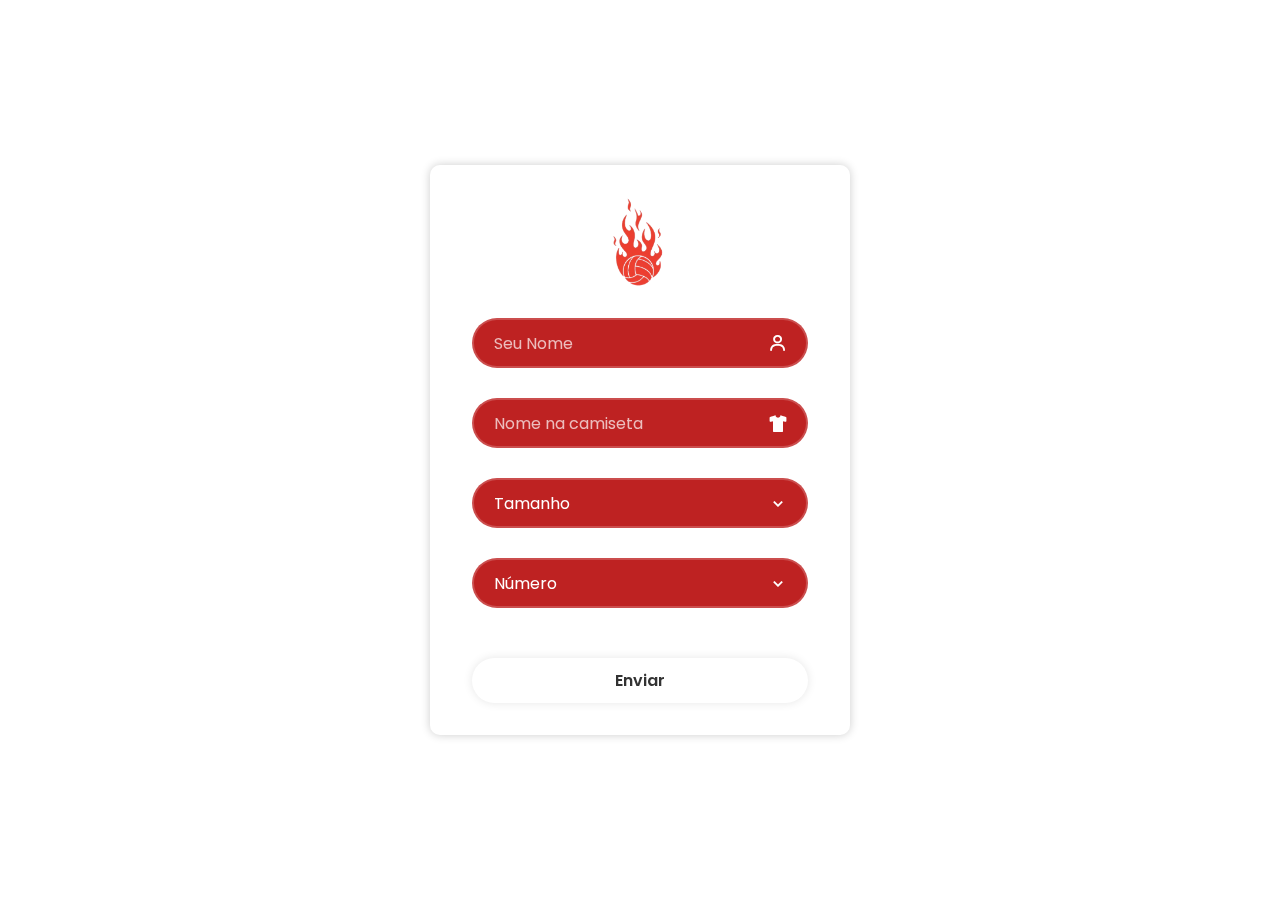
==== index.html @ 9e43a4d0 "adjust front files" ====
<!DOCTYPE html>
<html lang="pt-BR">
<head>
    <meta charset="UTF-8">
    <meta name="viewport" content="width=device-width, initial-scale=1.0">
    <title>CAMISETAS</title>
    <link rel="stylesheet" href="style.css">
    <link href='https://unpkg.com/boxicons@2.1.4/css/boxicons.min.css' rel='stylesheet'>
</head>

<body>

    <div class="wrapper">
        <form action="">
            <img src="../static/incendiarioslogoi.png" alt="Logo" class="logo">
            
            <div class="input-box">
                <input type="text" id="nome" placeholder="Seu Nome" required>
                <i class='bx bx-user'></i>
            </div>
            <div class="input-box">
                <input type="text" id="nome-camiseta" placeholder="Nome na camiseta" required>
                <i class='bx bxs-t-shirt'></i>
            </div>
            <div class="input-box">
                <select name="Tamanho Camiseta" id="opcoes" class="custom-select" required>
                    <option value="" disabled selected>Tamanho</option>
                    <option value="P">P</option>
                    <option value="M">M</option>
                    <option value="G">G</option>
                    <option value="GG">GG</option>
                </select>
                <i class='bx bx-chevron-down'></i>
            </div>

            <div class="input-box">
                <select name="Número desejado na camiseta" id="numero" class="custom-select" required>
                    <option value="" disabled selected>Número</option>
                    <script>
                        for (let num = 1; num <= 99; num++) {
                            document.write(`<option value="${num}">${num}</option>`);
                        }
                    </script>
                </select>
                <i class='bx bx-chevron-down'></i>
            </div>

            <button type="submit" class="btn">Enviar</button>
        </form>
    </div>

    <script>
        document.addEventListener('DOMContentLoaded', function () {
            const selectElement = document.getElementById('numero');

            selectElement.addEventListener('change', function () {
                console.log('Opção selecionada:', this.value); // Verifique no console do navegador
            });
        });
    </script>

</body>
</html>
---- style.css ----
@import url("https://fonts.googleapis.com/css2?family=Poppins:wght@300;400;500;600;700;800;900&display=swap");

* {
    margin: 0;
    padding: 0;
    box-sizing: border-box;
    font-family: "Poppins", sans-serif;
}

body {
    display: flex;
    justify-content: center;
    align-items: center;
    min-height: 100vh;
    background: url('quadra.jpg') no-repeat;
    background-size: cover;
    background-position: center;
}

.logo {
    display: block; /* Faz a logo ocupar a largura total */
    margin: 0 auto 20px; /* Centraliza a logo e adiciona margem abaixo */
    max-width: 60px; /* Define um tamanho máximo para a logo */
    height: auto; /* Mantém a proporção da imagem */
    filter: drop-shadow(0 0 10px rgba(255, 255, 255, 0.8)); /* Sombra branca */
}

.wrapper {
    width: 420px;
    background: transparent;
    border: 2px solid rgba(255, 255, 255, .2);
    backdrop-filter: blur(20px);
    box-shadow: 0 0 10px rgba(0, 0, 0, .2);
    color: #fff;
    padding: 30px 40px;
    border-radius: 10px;
    box-shadow: 0 0 10px rgba(0, 0, 0, 0.2);
}

/* .wrapper h1 {
    font-size: 36px;
    text-align: center;
    margin-bottom: 20px;
} */

.wrapper .input-box {
    position: relative;
    width: 100%;
    margin: 30px 0;
}

.input-box input {
    width: 100%;
    height: 50px;
    background: rgb(190, 34, 34);
    border: 2px solid rgba(255, 255, 255, 0.2);
    border-radius: 40px;
    font-size: 16px;
    color: #fff;
    padding: 10px 45px 10px 20px;
    appearance: none;
}

.input-box select {
    width: 100%;
    height: 50px;
    background: rgb(190, 34, 34);
    border: 2px solid rgba(255, 255, 255, 0.2);
    border-radius: 40px;
    font-size: 16px;
    color: #fff;
    padding: 10px 45px 10px 20px;
    appearance: none;
}

.input-box input::placeholder {
    color: rgba(255, 255, 255, 0.7);
}

.input-box i {
    position: absolute;
    right: 20px;
    top: 50%;
    transform: translateY(-50%);
    font-size: 20px;
    pointer-events: none;
}

.input-box select option {
    background-color: #333;
    color: #fff;
}

.wrapper .btn {
    width: 100%;
    height: 45px;
    background: #fff;
    border: none;
    outline: none;
    border-radius: 40px;
    box-shadow: 0 0 10px rgba(0, 0, 0, 0.1);
    cursor: pointer;
    font-size: 16px;
    color: #333;
    font-weight: 600;
    margin-top: 20px;
}
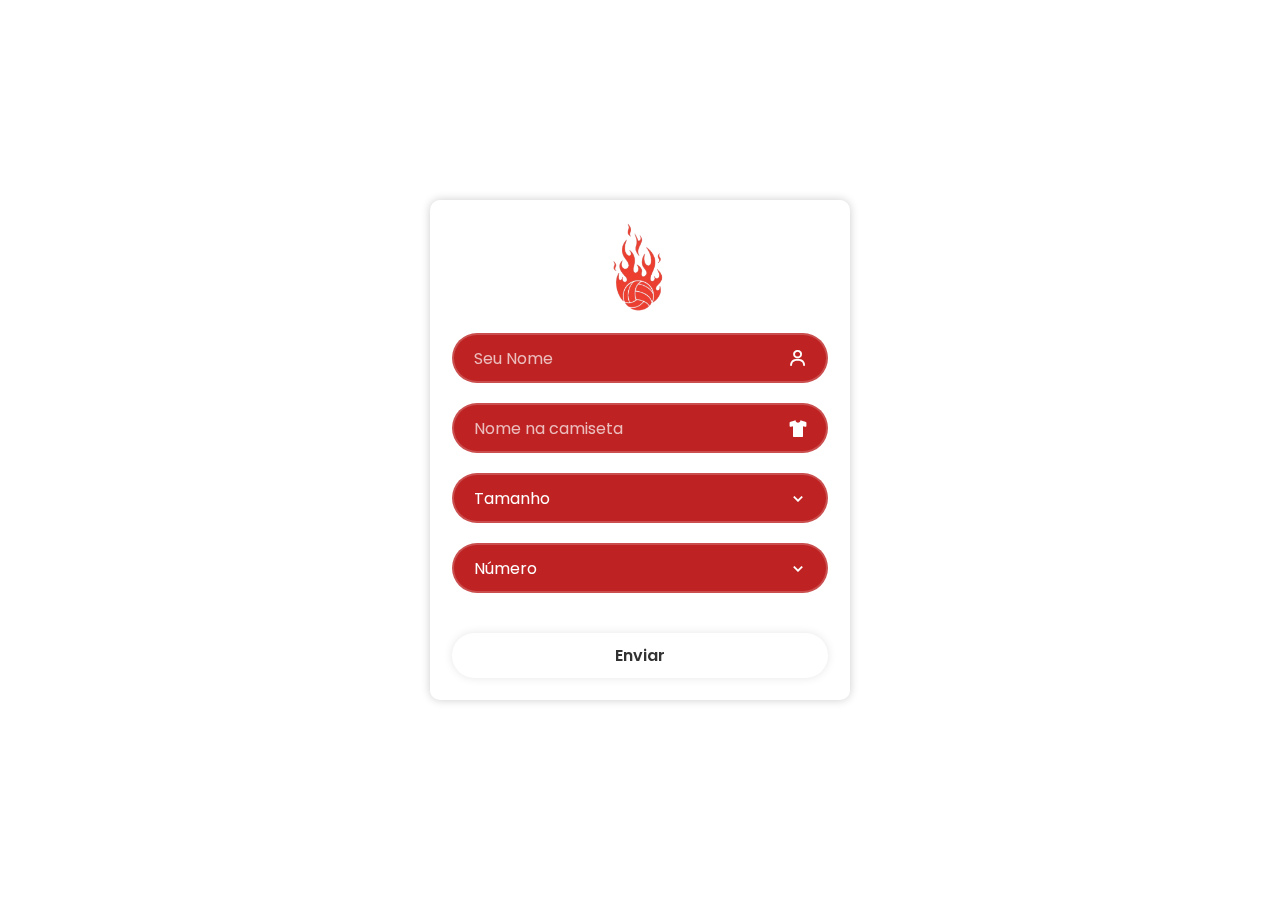
==== commit ab8f412a: "adjust front files" ====
--- a/index.html
+++ b/index.html
@@ -9,9 +9,8 @@
 </head>
 
 <body>
-
     <div class="wrapper">
-        <form action="">
+        <form id="formularioInscricao">
             <img src="../static/incendiarioslogoi.png" alt="Logo" class="logo">
             
             <div class="input-box">
@@ -23,7 +22,7 @@
                 <i class='bx bxs-t-shirt'></i>
             </div>
             <div class="input-box">
-                <select name="Tamanho Camiseta" id="opcoes" class="custom-select" required>
+                <select id="tamanho" class="custom-select" required>
                     <option value="" disabled selected>Tamanho</option>
                     <option value="P">P</option>
                     <option value="M">M</option>
@@ -32,9 +31,8 @@
                 </select>
                 <i class='bx bx-chevron-down'></i>
             </div>
-
             <div class="input-box">
-                <select name="Número desejado na camiseta" id="numero" class="custom-select" required>
+                <select id="numero" class="custom-select" required>
                     <option value="" disabled selected>Número</option>
                     <script>
                         for (let num = 1; num <= 99; num++) {
@@ -49,15 +47,71 @@
         </form>
     </div>
 
+    <!-- Modal para exibir mensagens -->
+    <div id="modal" class="modal">
+        <div class="modal-content">
+            <span id="close-modal" class="close">&times;</span>
+            <p id="modal-message"></p>
+        </div>
+    </div>
+
     <script>
         document.addEventListener('DOMContentLoaded', function () {
-            const selectElement = document.getElementById('numero');
+            const modal = document.getElementById('modal');
+            const modalMessage = document.getElementById('modal-message');
+            const closeModal = document.getElementById('close-modal');
 
-            selectElement.addEventListener('change', function () {
-                console.log('Opção selecionada:', this.value); // Verifique no console do navegador
+            // Função para exibir o modal com uma mensagem
+            function showModal(message) {
+                modalMessage.innerText = message;
+                modal.style.display = 'block';
+            }
+
+            // Fechar o modal ao clicar no "X"
+            closeModal.addEventListener('click', function () {
+                modal.style.display = 'none';
+            });
+
+            // Fechar o modal ao clicar fora dele
+            window.addEventListener('click', function (event) {
+                if (event.target === modal) {
+                    modal.style.display = 'none';
+                }
+            });
+
+            // Envio do formulário
+            document.getElementById('formularioInscricao').addEventListener('submit', async (event) => {
+                event.preventDefault();  // Impede o envio padrão do formulário
+
+                const formData = {
+                    nome: document.getElementById('nome').value,
+                    nome_camiseta: document.getElementById('nome-camiseta').value,
+                    numero: parseInt(document.getElementById('numero').value),
+                    tamanho: document.getElementById('tamanho').value,
+                };
+
+                try {
+                    const response = await fetch('http://52.67.162.176:5000/', {
+                        method: 'POST',
+                        headers: {
+                            'Content-Type': 'application/json',
+                        },
+                        body: JSON.stringify(formData),
+                    });
+
+                    if (response.ok) {
+                        showModal('Inscrição realizada com sucesso!');
+                        document.getElementById('formularioInscricao').reset();  // Limpa o formulário
+                    } else {
+                        const erro = await response.json();
+                        showModal(`Erro: ${erro.message || 'Erro desconhecido'}`);
+                    }
+                } catch (erro) {
+                    showModal('Erro ao enviar inscrição. Tente novamente.');
+                    console.error('Erro:', erro);
+                }
             });
         });
     </script>
-
 </body>
 </html>--- a/style.css
+++ b/style.css
@@ -15,52 +15,36 @@
     background: url('quadra.jpg') no-repeat;
     background-size: cover;
     background-position: center;
+    padding: 20px; /* Adiciona padding para telas menores */
 }
 
 .logo {
-    display: block; /* Faz a logo ocupar a largura total */
-    margin: 0 auto 20px; /* Centraliza a logo e adiciona margem abaixo */
-    max-width: 60px; /* Define um tamanho máximo para a logo */
-    height: auto; /* Mantém a proporção da imagem */
-    filter: drop-shadow(0 0 10px rgba(255, 255, 255, 0.8)); /* Sombra branca */
+    display: block;
+    margin: 0 auto 20px;
+    max-width: 60px;
+    height: auto;
+    filter: drop-shadow(0 0 10px rgba(255, 255, 255, 0.8));
 }
 
 .wrapper {
-    width: 420px;
+    width: 90%; /* Ajusta a largura para telas menores */
+    max-width: 420px; /* Limita a largura máxima */
     background: transparent;
     border: 2px solid rgba(255, 255, 255, .2);
     backdrop-filter: blur(20px);
     box-shadow: 0 0 10px rgba(0, 0, 0, .2);
     color: #fff;
-    padding: 30px 40px;
+    padding: 20px; /* Reduz o padding para telas menores */
     border-radius: 10px;
-    box-shadow: 0 0 10px rgba(0, 0, 0, 0.2);
 }
-
-/* .wrapper h1 {
-    font-size: 36px;
-    text-align: center;
-    margin-bottom: 20px;
-} */
 
 .wrapper .input-box {
     position: relative;
     width: 100%;
-    margin: 30px 0;
+    margin: 20px 0; /* Reduz a margem para telas menores */
 }
 
-.input-box input {
-    width: 100%;
-    height: 50px;
-    background: rgb(190, 34, 34);
-    border: 2px solid rgba(255, 255, 255, 0.2);
-    border-radius: 40px;
-    font-size: 16px;
-    color: #fff;
-    padding: 10px 45px 10px 20px;
-    appearance: none;
-}
-
+.input-box input,
 .input-box select {
     width: 100%;
     height: 50px;
@@ -104,4 +88,97 @@
     color: #333;
     font-weight: 600;
     margin-top: 20px;
+}
+
+/* Estilo do modal */
+.modal {
+    display: none;
+    position: fixed;
+    z-index: 1000;
+    left: 0;
+    top: 0;
+    width: 100%;
+    height: 100%;
+    overflow: auto;
+    background-color: rgba(0, 0, 0, 0.5);
+}
+
+.modal-content {
+    background: rgba(255, 255, 255, 0.9);
+    margin: 15% auto;
+    padding: 20px;
+    border: 2px solid rgba(255, 255, 255, 0.2);
+    border-radius: 10px;
+    width: 90%;
+    max-width: 400px;
+    text-align: center;
+    backdrop-filter: blur(10px);
+    box-shadow: 0 0 20px rgba(0, 0, 0, 0.3);
+    color: #333;
+    position: relative;
+}
+
+.modal-content p {
+    font-size: 18px;
+    margin: 20px 0;
+}
+
+.close {
+    color: #fff;
+    background-color: rgba(190, 34, 34, 0.8);
+    border-radius: 50%;
+    width: 30px;
+    height: 30px;
+    display: flex;
+    align-items: center;
+    justify-content: center;
+    font-size: 20px;
+    line-height: 30px;
+    position: absolute;
+    top: -15px;
+    right: -15px;
+    box-shadow: 0 0 10px rgba(0, 0, 0, 0.2);
+    cursor: pointer;
+}
+
+.close:hover {
+    background-color: rgba(190, 34, 34, 1);
+    color: #fff;
+}
+
+/* Media Queries para Responsividade */
+@media (max-width: 768px) {
+    .wrapper {
+        padding: 15px; /* Reduz o padding para telas menores */
+    }
+
+    .input-box input,
+    .input-box select {
+        font-size: 14px; /* Reduz o tamanho da fonte */
+    }
+
+    .modal-content {
+        margin: 20% auto; /* Ajusta a margem do modal */
+    }
+}
+
+@media (max-width: 480px) {
+    .wrapper {
+        width: 100%; /* Ocupa toda a largura em telas muito pequenas */
+        padding: 10px;
+    }
+
+    .input-box input,
+    .input-box select {
+        height: 45px; /* Reduz a altura dos inputs */
+        font-size: 12px;
+    }
+
+    .btn {
+        font-size: 14px; /* Reduz o tamanho da fonte do botão */
+    }
+
+    .modal-content {
+        width: 95%; /* Aumenta a largura do modal em telas pequenas */
+    }
 }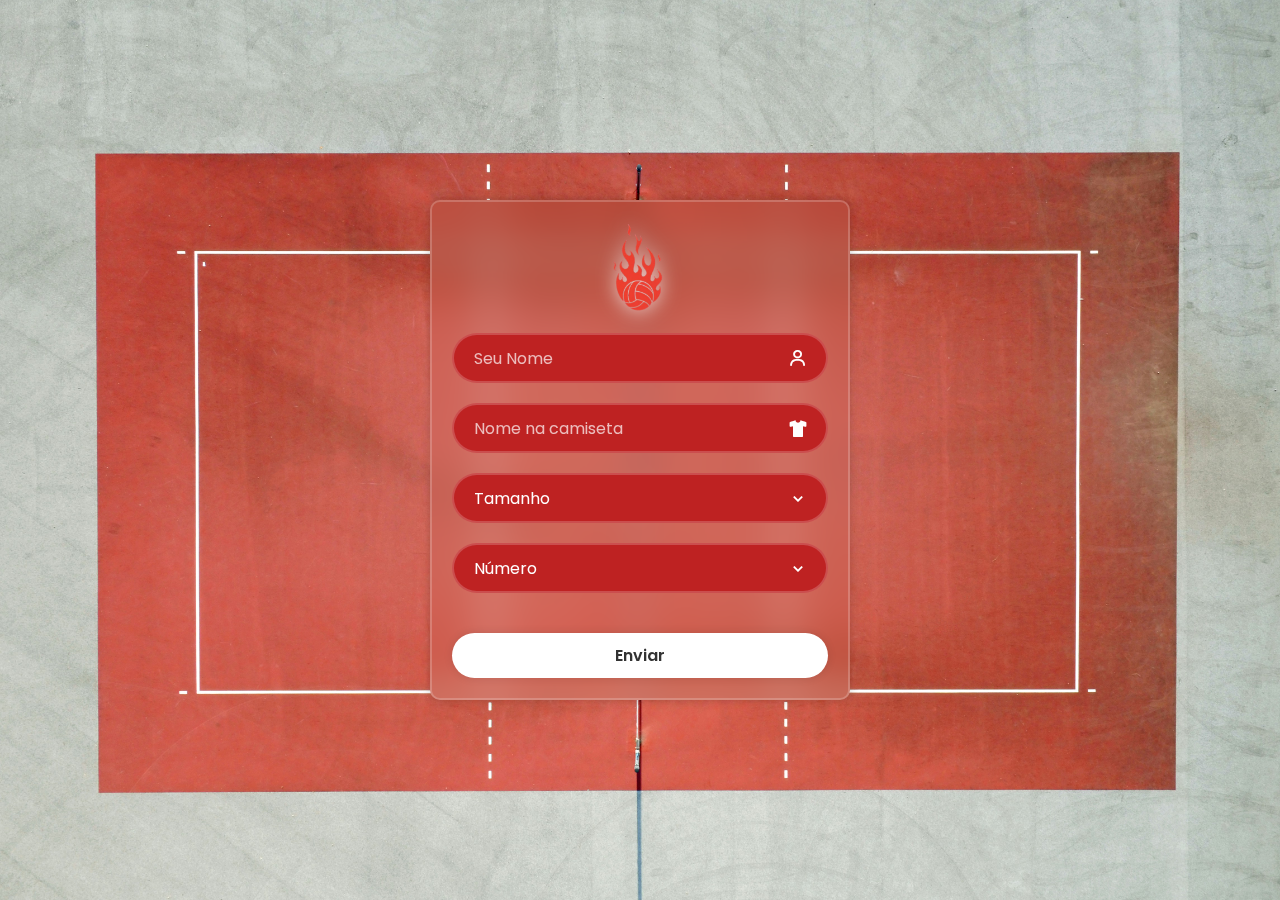
==== commit 797bf13a: "adjust fetch" ====
--- a/index.html
+++ b/index.html
@@ -91,7 +91,7 @@
                 };
 
                 try {
-                    const response = await fetch('http://52.67.162.176:5000/', {
+                    const response = await fetch('https://kv6unhx384.execute-api.us-east-1.amazonaws.com/prd/jogadores', {
                         method: 'POST',
                         headers: {
                             'Content-Type': 'application/json',
--- a/style.css
+++ b/style.css
@@ -12,7 +12,7 @@
     justify-content: center;
     align-items: center;
     min-height: 100vh;
-    background: url('quadra.jpg') no-repeat;
+    background: url('public/quadra.jpg') no-repeat;
     background-size: cover;
     background-position: center;
     padding: 20px; /* Adiciona padding para telas menores */
